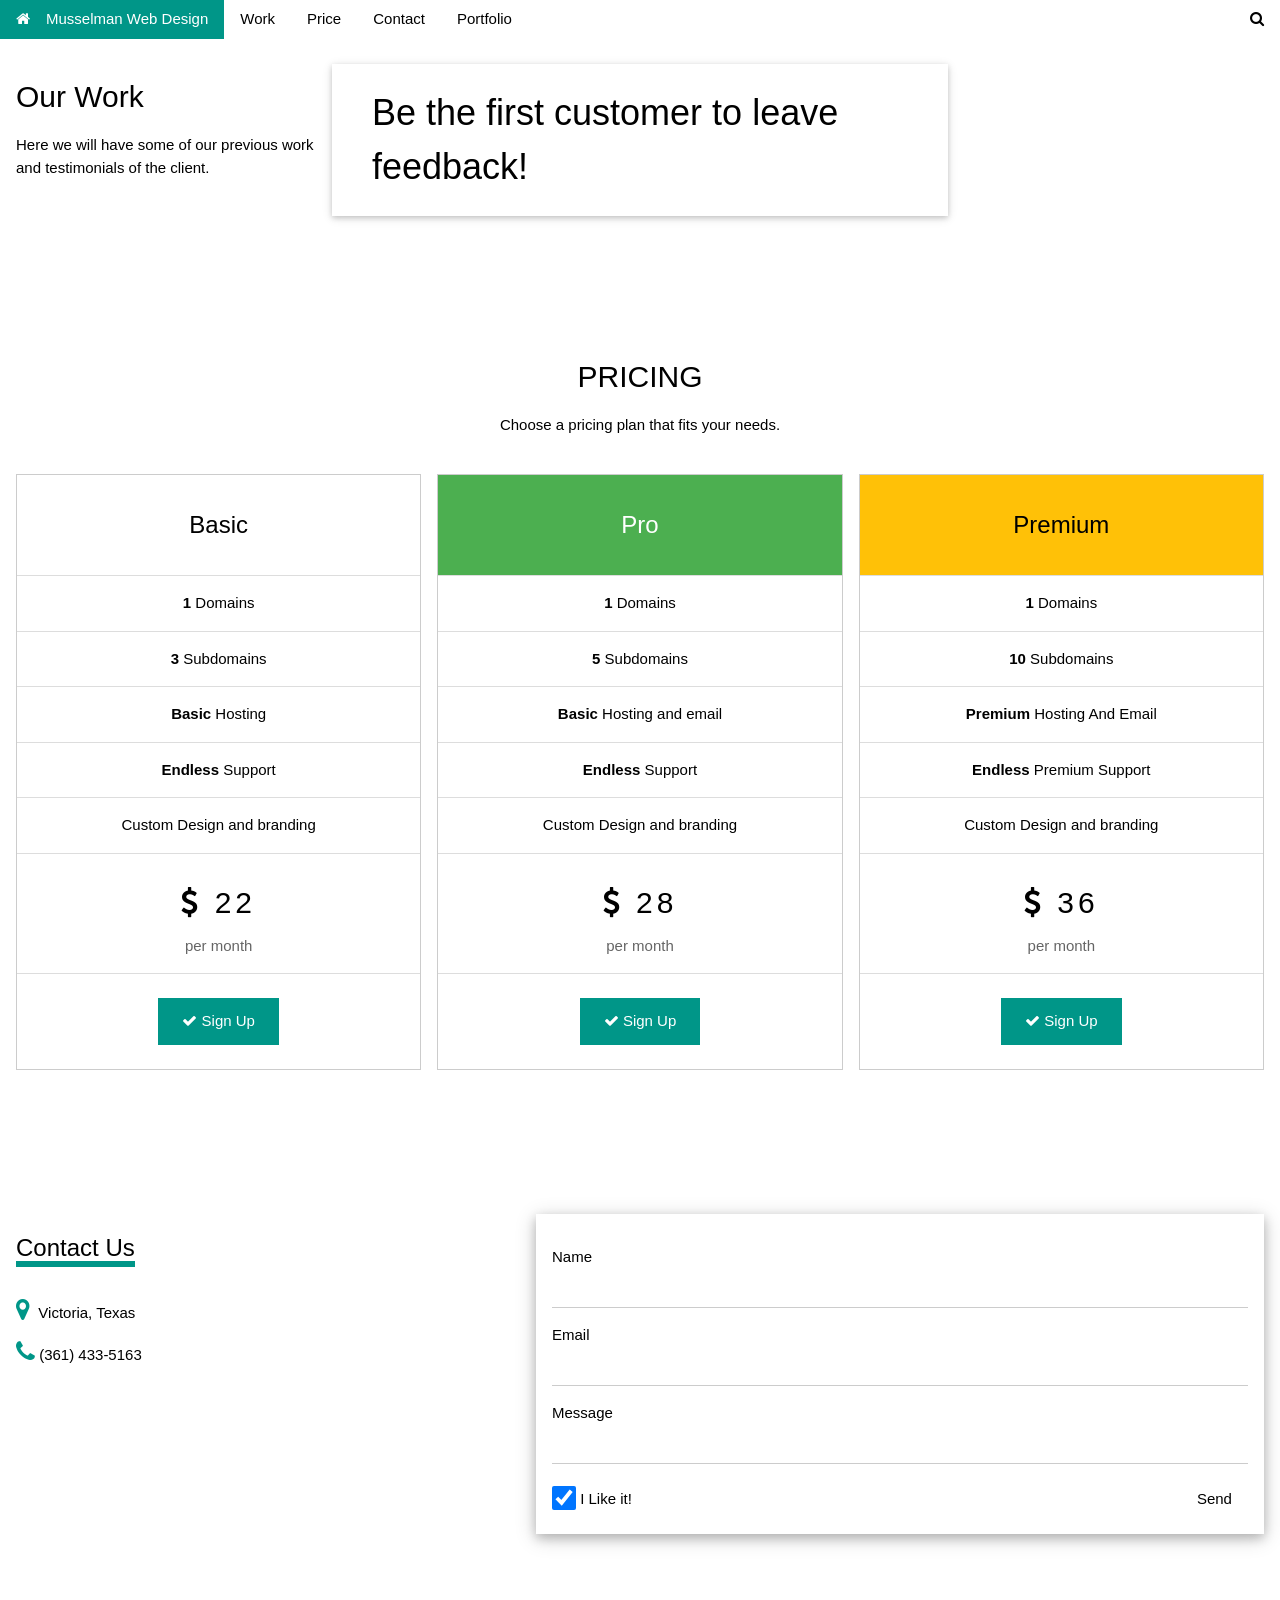
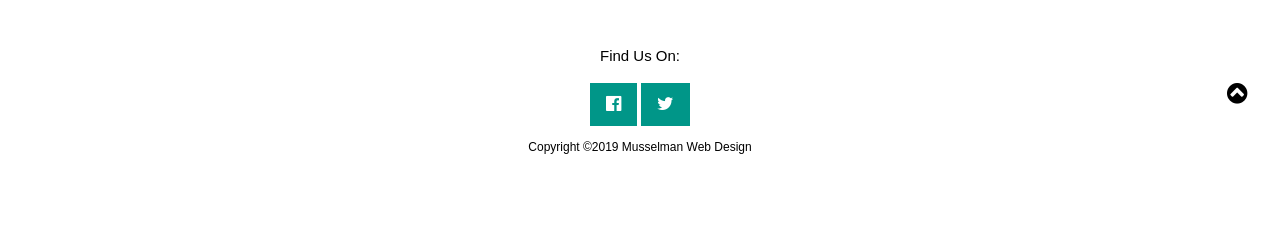
==== pricing.html @ 2e878f16 "fix of structure" ====
<!DOCTYPE html>
<html>
<title>Musselman Web Design</title>
<meta name="description" content="Musselman Web Design is a new web company in Victoria Texas.">
<meta charset="UTF-8">
<meta name="viewport" content="width=device-width, initial-scale=1">
<link rel="stylesheet" href="https://www.w3schools.com/w3css/4/w3.css">
<link rel="stylesheet" href="https://www.w3schools.com/lib/w3-theme-black.css">
<link rel="stylesheet" href="https://cdnjs.cloudflare.com/ajax/libs/font-awesome/4.7.0/css/font-awesome.min.css">
<link rel="apple-touch-icon" sizes="180x180" href="/apple-touch-icon.png">
<link rel="icon" type="image/png" sizes="32x32" href="/favicon-32x32.png">
<link rel="icon" type="image/png" sizes="16x16" href="/favicon-16x16.png">
<body id="myPage">

<!-- Sidebar on click -->
<nav class="w3-sidebar w3-bar-block w3-white w3-card w3-animate-left w3-xxlarge" style="display:none;z-index:2" id="mySidebar">
  <a href="javascript:void(0)" onclick="w3_close()" class="w3-bar-item w3-button w3-display-topright w3-text-teal">Close
    <i class="fa fa-remove"></i>
  </a>
  <a href="#" class="w3-bar-item w3-button">Link 1</a>
  <a href="#" class="w3-bar-item w3-button">Link 2</a>
  <a href="#" class="w3-bar-item w3-button">Link 3</a>
  <a href="#" class="w3-bar-item w3-button">Link 4</a>
  <a href="#" class="w3-bar-item w3-button">Link 5</a>
</nav>

<!-- Navbar -->
<div class="w3-top">
 <div class="w3-bar w3-theme-d2 w3-left-align">
  <a class="w3-bar-item w3-button w3-hide-medium w3-hide-large w3-right w3-hover-white w3-theme-d2" href="javascript:void(0);" onclick="openNav()"><i class="fa fa-bars"></i></a>
  <a href="#" class="w3-bar-item w3-button w3-teal"><i class="fa fa-home w3-margin-right"></i>Musselman Web Design</a>
  <a href="#team" class=" w3-hide w3-bar-item w3-button w3-hide-small w3-hover-white">Team</a>
  <a href="#work" class="w3-bar-item w3-button w3-hide-small w3-hover-white">Work</a>
  <a href="#pricing" class="w3-bar-item w3-button w3-hide-small w3-hover-white">Price</a>
  <a href="#contact" class="w3-bar-item w3-button w3-hide-small w3-hover-white">Contact</a>
  <a href="https://portfolio.jmusselman.dev" class="w3-bar-item w3-button w3-hide-small w3-hover-white">Portfolio</a>
    <div class="w3-dropdown-hover w3-hide-small">
    <button class="w3-button w3-hide" title="Notifications">Dropdown <i class="fa fa-caret-down"></i></button>     
    <div class="w3-dropdown-content w3-card-4 w3-bar-block">
      <a href="#" class="w3-bar-item w3-button">Link</a>
      <a href="#" class="w3-bar-item w3-button">Link</a>
      <a href="#" class="w3-bar-item w3-button">Link</a>
    </div>
  </div>
  <a href="#" class="w3-bar-item w3-button w3-hide-small w3-right w3-hover-teal" title="Search"><i class="fa fa-search"></i></a>
 </div>

  <!-- Navbar on small screens -->
  <div id="navDemo" class="w3-bar-block w3-theme-d2 w3-hide w3-hide-large w3-hide-medium">
    <a href="#team" class="w3-hide w3-bar-item w3-button">Team</a>
    <a href="#work" class="w3-bar-item w3-button">Work</a>
    <a href="#pricing" class="w3-bar-item w3-button">Price</a>
    <a href="#contact" class="w3-bar-item w3-button">Contact</a>
    <a href="https://portfolio.jmusselman.dev" class="w3-bar-item w3-button">Portfolio</a>
    <a href="#" class="w3-bar-item w3-button">Search</a>
  </div>
</div>



<!--Sign up -->
<div id="id02" class="w3-modal">
  <div class="w3-modal-content w3-card-4 w3-animate-top">
    <header class="w3-container w3-teal w3-display-container"> 
      <span onclick="document.getElementById('id02').style.display='none'" class="w3-button w3-teal w3-display-topright"><i class="fa fa-remove"></i></span>
      <h4>Please Fill in this contact form</h4>
      <h5>Once sent i will get back to you as soon as posible </h5>
    </header>
    <div class="w3-container">
      <form class="w3-container w3-card-4 w3-padding-16 w3-white"  action="https://formspree.io/xbjdjjlv" method="POST" enctype="multipart/form-data" target="_blank">
        <div class="w3-section">      
          <label>Name</label>
          <input class="w3-input" type="text" name="Name" required>
        </div>
        <div class="w3-section">      
          <label>Email</label>
          <input class="w3-input" type="text" name="Email" required>
        </div>
        <div class="w3-section">      
          <p>Plan:</p>
            <select name="Plan">
            <option selected="selected" value="Basic">Basic - $22</option>
            <option value="Pro">Pro - $28</option>
            <option value="Premium">Premium - $36 </option>
            </select><br /><br />
        </div>  
        <button type="submit" class="w3-button w3-right w3-theme">Send</button>
        </form> 
    </div>
    <footer class="w3-container w3-teal">
      <p></p>
    </footer>
  </div>
</div>
<!-- Team Container -->
<div class="w3-container w3-padding-64 w3-center w3-hide" id="team">
    <h2>OUR TEAM</h2>
    <p>Meet the team - our office rats:</p>

      <div class="w3-row"><br>

<div class="w3-quarter">
  <img src="/w3images/avatar.jpg" alt="Boss" style="width:45%" class="w3-circle w3-hover-opacity">
  <h3>James</h3>
  <p>Web Designer</p>
</div>

<div class="w3-quarter">
  <img src="/w3images/avatar.jpg" alt="Boss" style="width:45%" class="w3-circle w3-hover-opacity">
  <h3>You?</h3>
  <p></p>
</div>

</div>
</div>
</div>
<!-- Work Row -->
<div class="w3-row-padding w3-padding-64 w3-theme-l1" id="work">

<div class="w3-quarter">
<h2>Our Work</h2>
<p>Here we will have some of our previous work and testimonials of the client.</p>
</div>

<div class="w3-half ">
<div class="w3-card w3-white w3-padding-large">
  <div class="w3-container">
  <h1>Be the first customer to leave feedback!</h1>
  
  </div>
  </div>
</div>

<div class="w3-hide w3-quarter">
<div class="w3-card w3-white">
  <img src="/w3images/lights.jpg" alt="Lights" style="width:100%">
  <div class="w3-container">
  <h3>Customer 2</h3>
  <h4>Trade</h4>
  <p>Blablabla</p>
  <p>Blablabla</p>
  <p>Blablabla</p>
  <p>Blablabla</p>
  </div>
  </div>
</div>

<div class="w3-hide w3-quarter">
<div class="w3-card w3-white">
  <img src="/w3images/mountains.jpg" alt="Mountains" style="width:100%">
  <div class="w3-container">
  <h3>Customer 3</h3>
  <h4>Trade</h4>
  <p>Blablabla</p>
  <p>Blablabla</p>
  <p>Blablabla</p>
  <p>Blablabla</p>
  </div>
  </div>
</div>

</div>

<!-- Container -->


<!-- Pricing Row -->
<div class="w3-row-padding w3-center w3-padding-64" id="pricing">
    <h2>PRICING</h2>
    <p>Choose a pricing plan that fits your needs.</p><br>
    <div class="w3-third w3-margin-bottom">
      <ul class="w3-ul w3-border w3-hover-shadow">
        <li class="w3-container w3-theme-d1">
          <p class="w3-xlarge">Basic</p>
        </li>
        <li class="w3-padding-16"><b>1</b> Domains</li>
        <li class="w3-padding-16"><b>3</b> Subdomains</li>
        <li class="w3-padding-16"><b> Basic</b> Hosting</li>
        <li class="w3-padding-16"><b>Endless</b> Support</li>
        <li class="w3-padding-16"><b></b> Custom Design and branding</li>
        <li class="w3-padding-16">
          <h2 class="w3-wide"><i class="fa fa-usd"></i> 22</h2>
          <span class="w3-opacity">per month</span>
        </li>
        <li class="w3-theme-l5 w3-padding-24">
          <button onclick="document.getElementById('id02').style.display='block'" class="w3-button w3-teal w3-padding-large"><i class="fa fa-check"></i> Sign Up</button>
        </li>
      </ul>
    </div>

    <div class="w3-third w3-margin-bottom">
        <ul class="w3-ul w3-border w3-hover-shadow">
          <li class="w3-container w3-green">
            <p class="w3-xlarge">Pro</p>
          </li>
          <li class="w3-padding-16"><b>1</b> Domains</li>
          <li class="w3-padding-16"><b>5</b> Subdomains</li>
          <li class="w3-padding-16"><b> Basic</b> Hosting and email</li>
          <li class="w3-padding-16"><b>Endless</b> Support</li>
          <li class="w3-padding-16"><b></b> Custom Design and branding</li>
          <li class="w3-padding-16">
            <h2 class="w3-wide"><i class="fa fa-usd"></i> 28</h2>
            <span class="w3-opacity">per month</span>
          </li>
          <li class="w3-theme-l5 w3-padding-24">
            <button onclick="document.getElementById('id02').style.display='block'" class="w3-button w3-teal w3-padding-large"><i class="fa fa-check"></i> Sign Up</button>
          </li>
        </ul>
      </div>

      <div class="w3-third w3-margin-bottom">
        <ul class="w3-ul w3-border w3-hover-shadow">
          <li class="w3-container w3-amber">
            <p class="w3-xlarge">Premium</p>
          </li>
          <li class="w3-padding-16"><b>1</b> Domains</li>
          <li class="w3-padding-16"><b>10</b> Subdomains</li>
          <li class="w3-padding-16"><b> Premium </b> Hosting And Email</li>
          <li class="w3-padding-16"><b>Endless</b>  Premium Support</li>
          <li class="w3-padding-16"><b></b> Custom Design and branding</li>
          <li class="w3-padding-16">
            <h2 class="w3-wide"><i class="fa fa-usd"></i> 36</h2>
            <span class="w3-opacity">per month</span>
          </li>
          <li class="w3-theme-l5 w3-padding-24">
            <button onclick="document.getElementById('id02').style.display='block'" class="w3-button w3-teal w3-padding-large"><i class="fa fa-check"></i> Sign Up</button>
          </li>
        </ul>
      </div>
</div>
<!-- Contact Container -->
<div class="w3-container w3-padding-64 w3-theme-l5" id="contact">
  <div class="w3-row">
    <div class="w3-col m5">
    <div class="w3-padding-16"><span class="w3-xlarge w3-border-teal w3-bottombar">Contact Us</span></div>
      <p><i class="fa fa-map-marker w3-text-teal w3-xlarge"></i>  Victoria, Texas</p>
      <p><i class="fa fa-phone w3-text-teal w3-xlarge"></i> (361) 433-5163</p>
    </div>
    <div class="w3-col m7">
      <form class="w3-container w3-card-4 w3-padding-16 w3-white"  action="https://www.formbackend.com/f/a04606f067438b19" method="POST" enctype="multipart/form-data" target="_blank">
      <div class="w3-section">      
        <label>Name</label>
        <input class="w3-input" type="text" name="Name" required>
      </div>
      <div class="w3-section">      
        <label>Email</label>
        <input class="w3-input" type="text" name="Email" required>
      </div>
      <div class="w3-section">      
        <label>Message</label>
        <input class="w3-input" type="text" name="Message" required>
      </div>  
      <input class="w3-check" type="checkbox" checked name="Like">
      <label>I Like it!</label>
      <button type="submit" class="w3-button w3-right w3-theme">Send</button>
      </form>
    </div>
  </div>
</div>


<!-- Footer -->
<footer class="w3-container w3-center w3-theme-d1 w3-padding-32">
    <p>Find Us On:</p>
    <a class=" w3-button w3-teal w3-large" href="https://www.facebook.com/Musselman-Web-Design-and-Development-112033993556547/"><i class="fa fa-facebook-official"></i></a>
    <a class="w3-button w3-teal w3-large" href="https://twitter.com/MusselmanWeb"><i class="fa fa-twitter"></i></a>
    <p class="w3-small">Copyright ©2019 Musselman Web Design</p>

  <div style="position:relative;bottom:100px;z-index:1;" class="w3-tooltip w3-right">
    <span class="w3-text w3-padding w3-teal w3-hide-small">Go To Top</span>   
    <a class="w3-button w3-theme" href="#myPage"><span class="w3-xlarge">
    <i class="fa fa-chevron-circle-up"></i></span></a>
  </div>
</footer>

<script>
// Script for side navigation
function w3_open() {
  var x = document.getElementById("mySidebar");
  x.style.width = "300px";
  x.style.paddingTop = "10%";
  x.style.display = "block";
}

// Close side navigation
function w3_close() {
  document.getElementById("mySidebar").style.display = "none";
}

// Used to toggle the menu on smaller screens when clicking on the menu button
function openNav() {
  var x = document.getElementById("navDemo");
  if (x.className.indexOf("w3-show") == -1) {
    x.className += " w3-show";
  } else { 
    x.className = x.className.replace(" w3-show", "");
  }
}
</script>

</body>
</html>
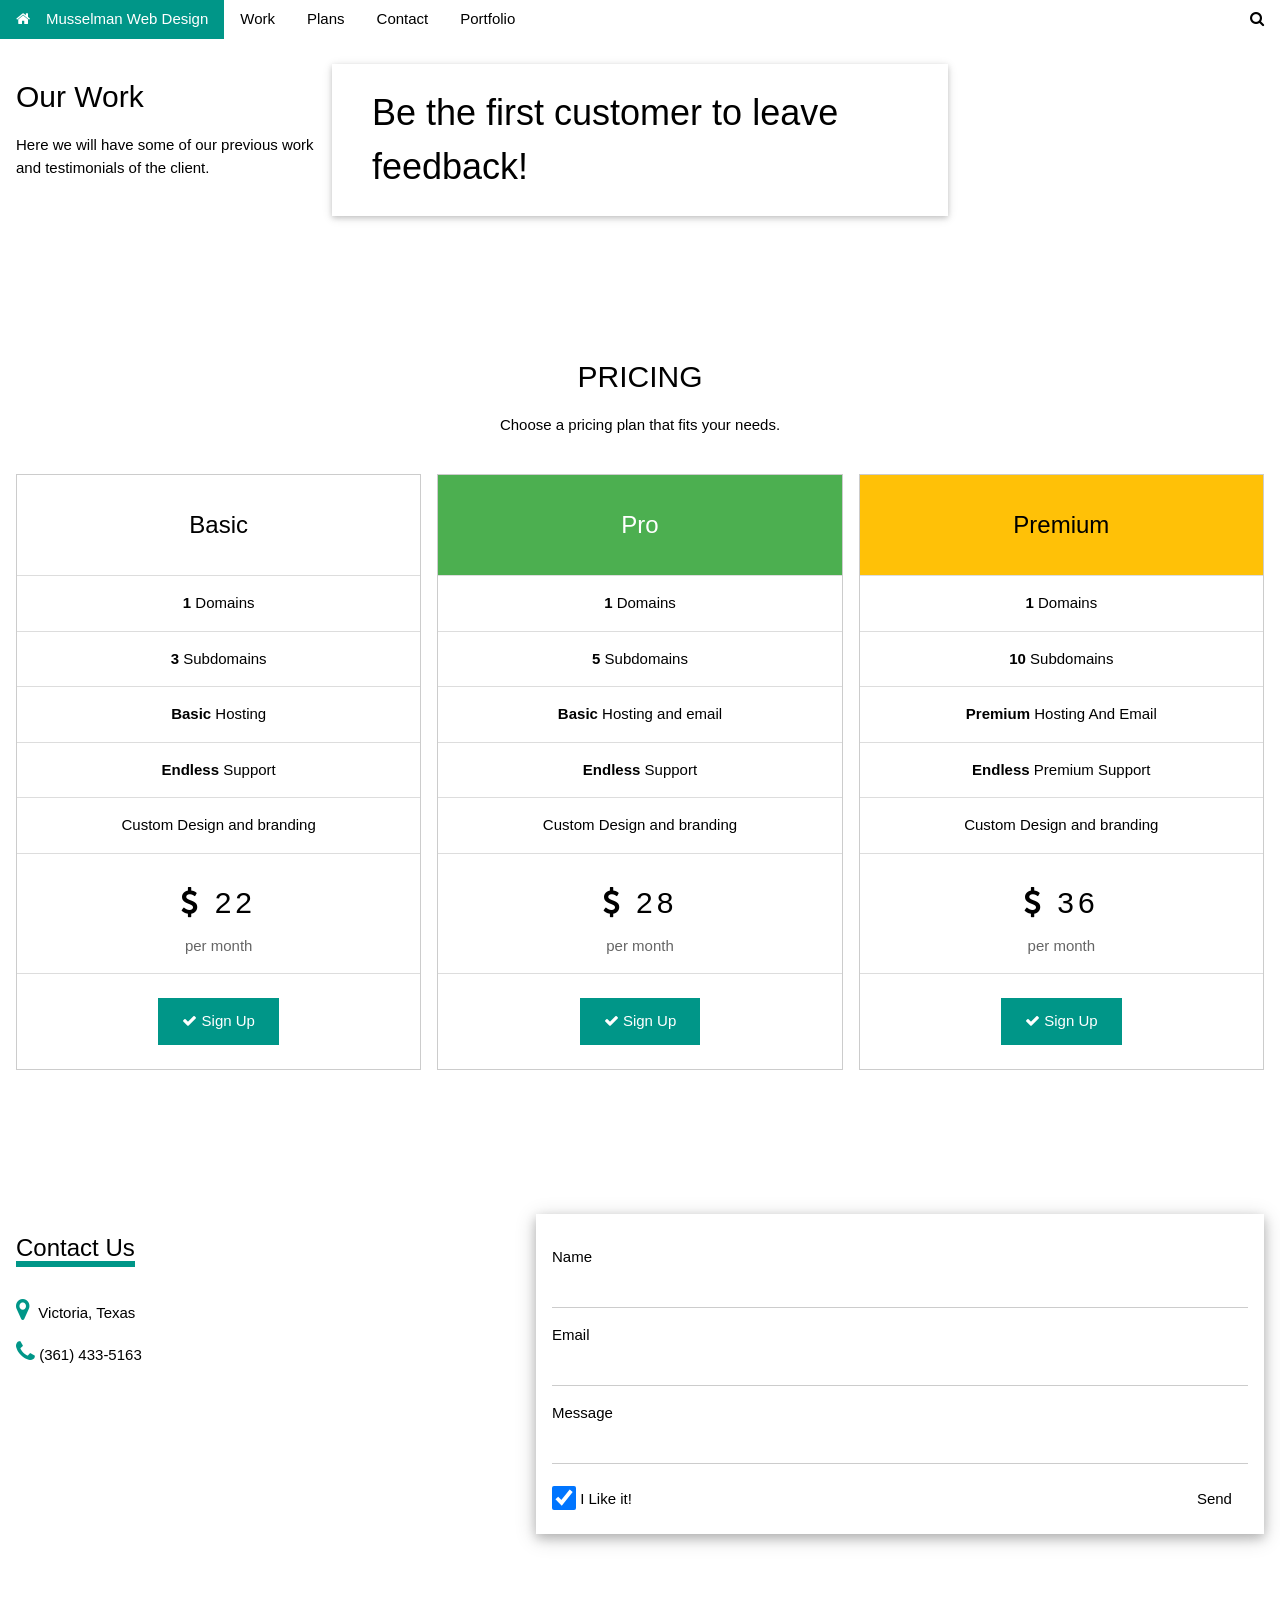
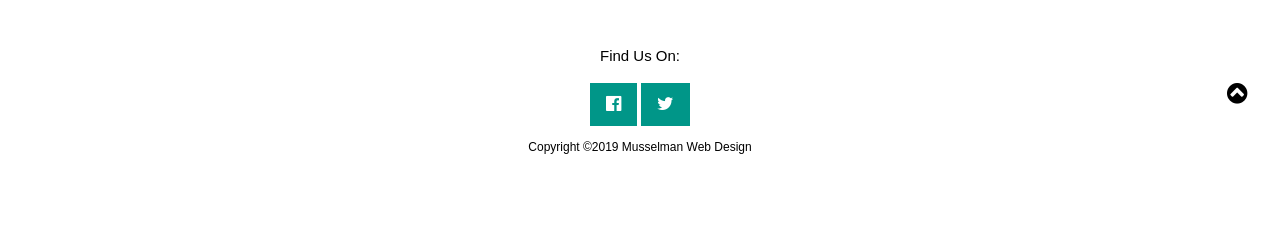
==== commit 58a41b7a: "Update pricing.html" ====
--- a/pricing.html
+++ b/pricing.html
@@ -31,7 +31,7 @@
   <a href="#" class="w3-bar-item w3-button w3-teal"><i class="fa fa-home w3-margin-right"></i>Musselman Web Design</a>
   <a href="#team" class=" w3-hide w3-bar-item w3-button w3-hide-small w3-hover-white">Team</a>
   <a href="#work" class="w3-bar-item w3-button w3-hide-small w3-hover-white">Work</a>
-  <a href="#pricing" class="w3-bar-item w3-button w3-hide-small w3-hover-white">Price</a>
+  <a href="#plans" class="w3-bar-item w3-button w3-hide-small w3-hover-white">Plans</a>
   <a href="#contact" class="w3-bar-item w3-button w3-hide-small w3-hover-white">Contact</a>
   <a href="https://portfolio.jmusselman.dev" class="w3-bar-item w3-button w3-hide-small w3-hover-white">Portfolio</a>
     <div class="w3-dropdown-hover w3-hide-small">
@@ -49,7 +49,7 @@
   <div id="navDemo" class="w3-bar-block w3-theme-d2 w3-hide w3-hide-large w3-hide-medium">
     <a href="#team" class="w3-hide w3-bar-item w3-button">Team</a>
     <a href="#work" class="w3-bar-item w3-button">Work</a>
-    <a href="#pricing" class="w3-bar-item w3-button">Price</a>
+    <a href="#plans" class="w3-bar-item w3-button">Plans</a>
     <a href="#contact" class="w3-bar-item w3-button">Contact</a>
     <a href="https://portfolio.jmusselman.dev" class="w3-bar-item w3-button">Portfolio</a>
     <a href="#" class="w3-bar-item w3-button">Search</a>
@@ -165,7 +165,7 @@
 
 
 <!-- Pricing Row -->
-<div class="w3-row-padding w3-center w3-padding-64" id="pricing">
+<div class="w3-row-padding w3-center w3-padding-64" id="plans">
     <h2>PRICING</h2>
     <p>Choose a pricing plan that fits your needs.</p><br>
     <div class="w3-third w3-margin-bottom">
